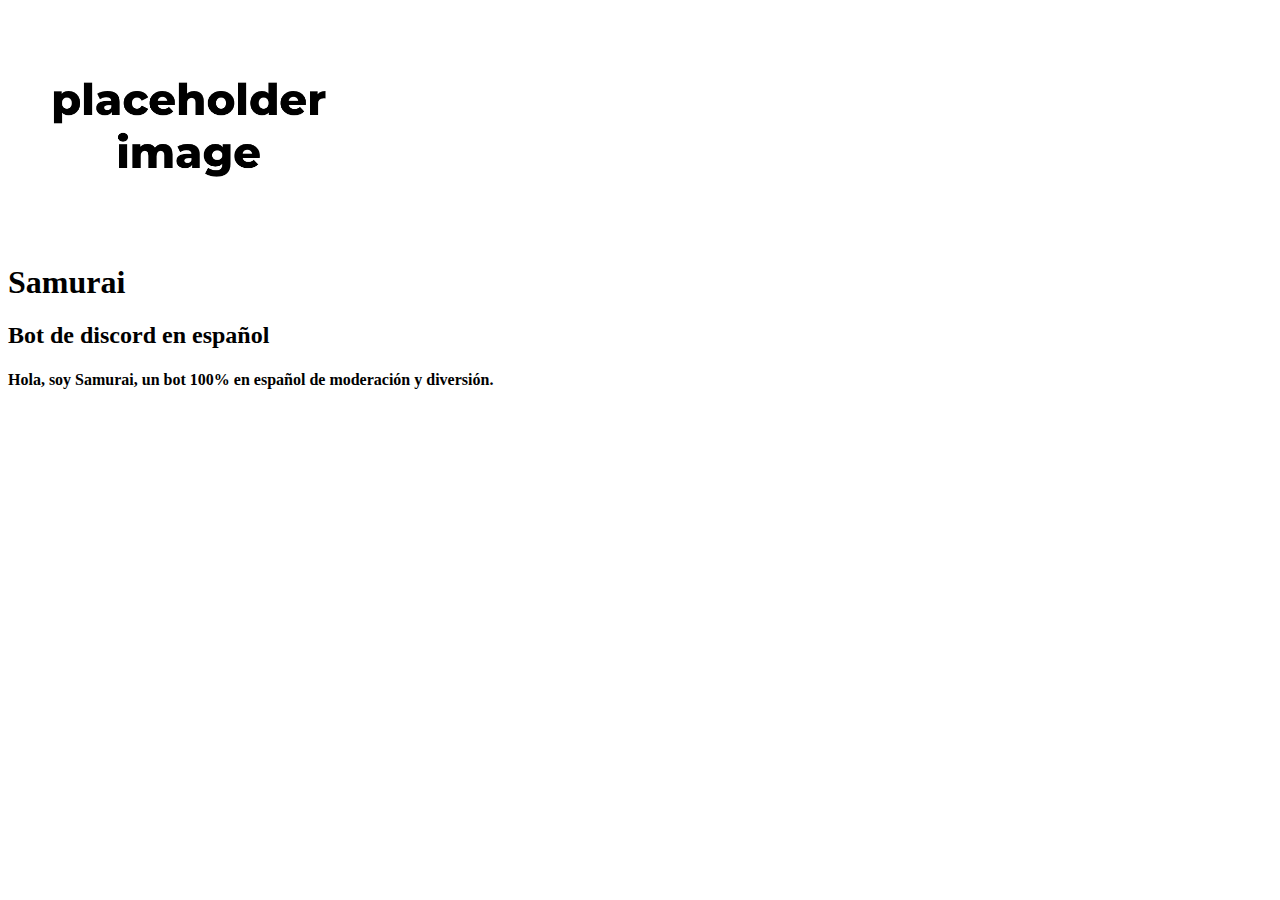
==== index.html @ bc3190e1 "starting website" ====
<!DOCTYPE html>
<html lang="en">
<head>
    <meta charset="UTF-8">
    <meta http-equiv="X-UA-Compatible" content="IE=edge">
    <meta name="viewport" content="width=device-width, initial-scale=1.0">
    <title>Samurai BOT</title>
</head>
<body>
    <div class="center">
        <img src="img/placeholder.png" alt="Samurai Bot Banner" width="350px">
        <h1>Samurai</h1>
        <h2>Bot de discord en español</h2>
        <h4>Hola, soy Samurai, un bot 100% en español de moderación y diversión. </h4>
    </div>
</body>
</html>
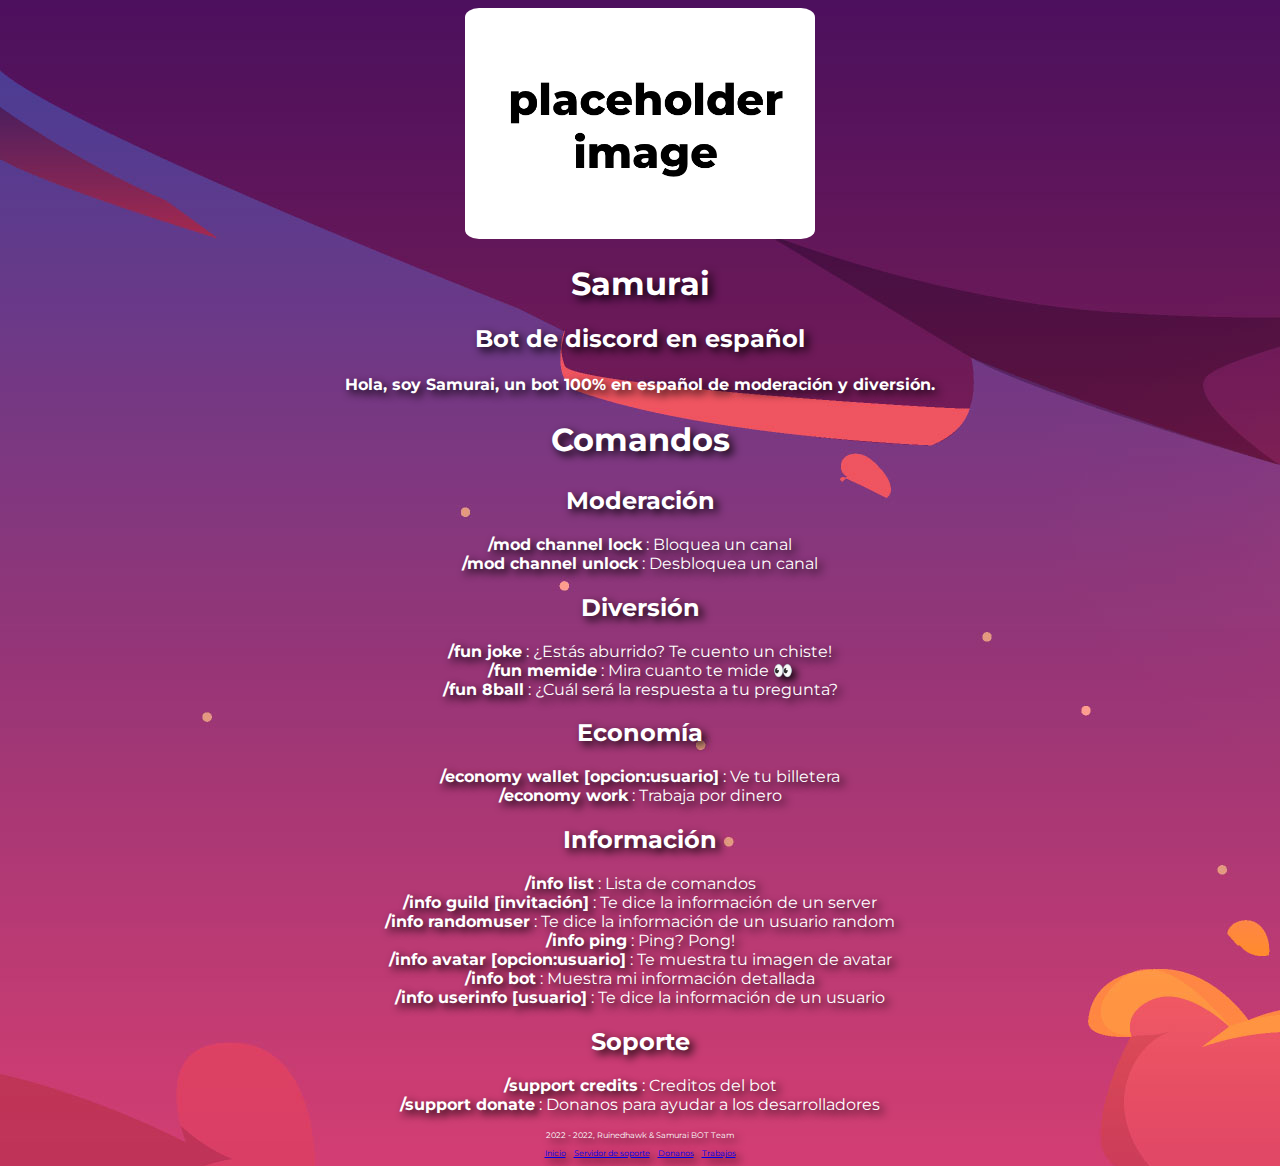
==== commit a0e0c652: "Added footer, features and jobs" ====
--- a/index.html
+++ b/index.html
@@ -1,17 +1,59 @@
 <!DOCTYPE html>
-<html lang="en">
+<html lang="es">
 <head>
     <meta charset="UTF-8">
     <meta http-equiv="X-UA-Compatible" content="IE=edge">
     <meta name="viewport" content="width=device-width, initial-scale=1.0">
     <title>Samurai BOT</title>
+    <link rel="stylesheet" href="style.css">
 </head>
 <body>
     <div class="center">
         <img src="img/placeholder.png" alt="Samurai Bot Banner" width="350px">
-        <h1>Samurai</h1>
+        <h1 class="title">Samurai</h1>
         <h2>Bot de discord en español</h2>
         <h4>Hola, soy Samurai, un bot 100% en español de moderación y diversión. </h4>
+        <h2 class="title">Comandos</h2>
+        <h2>Moderación</h2>
+        <p>
+            <b>/mod channel lock</b> : Bloquea un canal <br>
+            <b>/mod channel unlock</b> : Desbloquea un canal
+        </p>
+        <h2>Diversión</h2>
+        <p>
+            <b>/fun joke</b> : ¿Estás aburrido? Te cuento un chiste! <br>
+            <b>/fun memide</b> : Mira cuanto te mide 👀 <br>
+            <b>/fun 8ball</b> : ¿Cuál será la respuesta a tu pregunta?
+        </p>
+        <h2>Economía</h2>
+        <p>
+            <b>/economy wallet [opcion:usuario]</b> : Ve tu billetera <br>
+            <b>/economy work</b> : Trabaja por dinero
+        </p>
+        <h2>Información</h2>
+        <p>
+            <b>/info list</b> : Lista de comandos <br>
+            <b>/info guild [invitación]</b> : Te dice la información de un server <br>
+            <b>/info randomuser</b> : Te dice la información de un usuario random <br>
+            <b>/info ping</b> : Ping? Pong! <br>
+            <b>/info avatar [opcion:usuario]</b> : Te muestra tu imagen de avatar <br>
+            <b>/info bot</b> : Muestra mi información detallada <br>
+            <b>/info userinfo [usuario]</b> : Te dice la información de un usuario
+        </p>
+        <h2>Soporte</h2>
+        <p>
+            <b>/support credits</b> : Creditos del bot <br>
+            <b>/support donate</b> : Donanos para ayudar a los desarrolladores
+        </p>
     </div>
+    <footer>
+        <div class="center">
+            <p>2022 - 2022, Ruinedhawk & Samurai BOT Team</p>
+            <a href="/">Inicio</a>
+            <a href="#">Servidor de soporte</a>
+            <a href="#">Donanos</a>
+            <a href="/jobs">Trabajos</a>
+        </div>
+    </footer>
 </body>
 </html>--- a/style.css
+++ b/style.css
@@ -0,0 +1,28 @@
+@import url('https://fonts.googleapis.com/css2?family=Montserrat:wght@800&display=swap');
+
+body {
+    font-family: 'Montserrat', Arial, Helvetica, sans-serif;
+    color: #fff;
+    text-shadow: 4px 4px 8px black;
+    background-image: url('img/1996.jpg');
+}
+
+.center {
+    text-align: center;
+}
+
+img {
+    border-radius: 4%;
+}
+
+.title {
+    font-size: 32px;
+}
+
+footer {
+    font-size: 8px;
+}
+
+footer a {
+    margin: 3px;
+}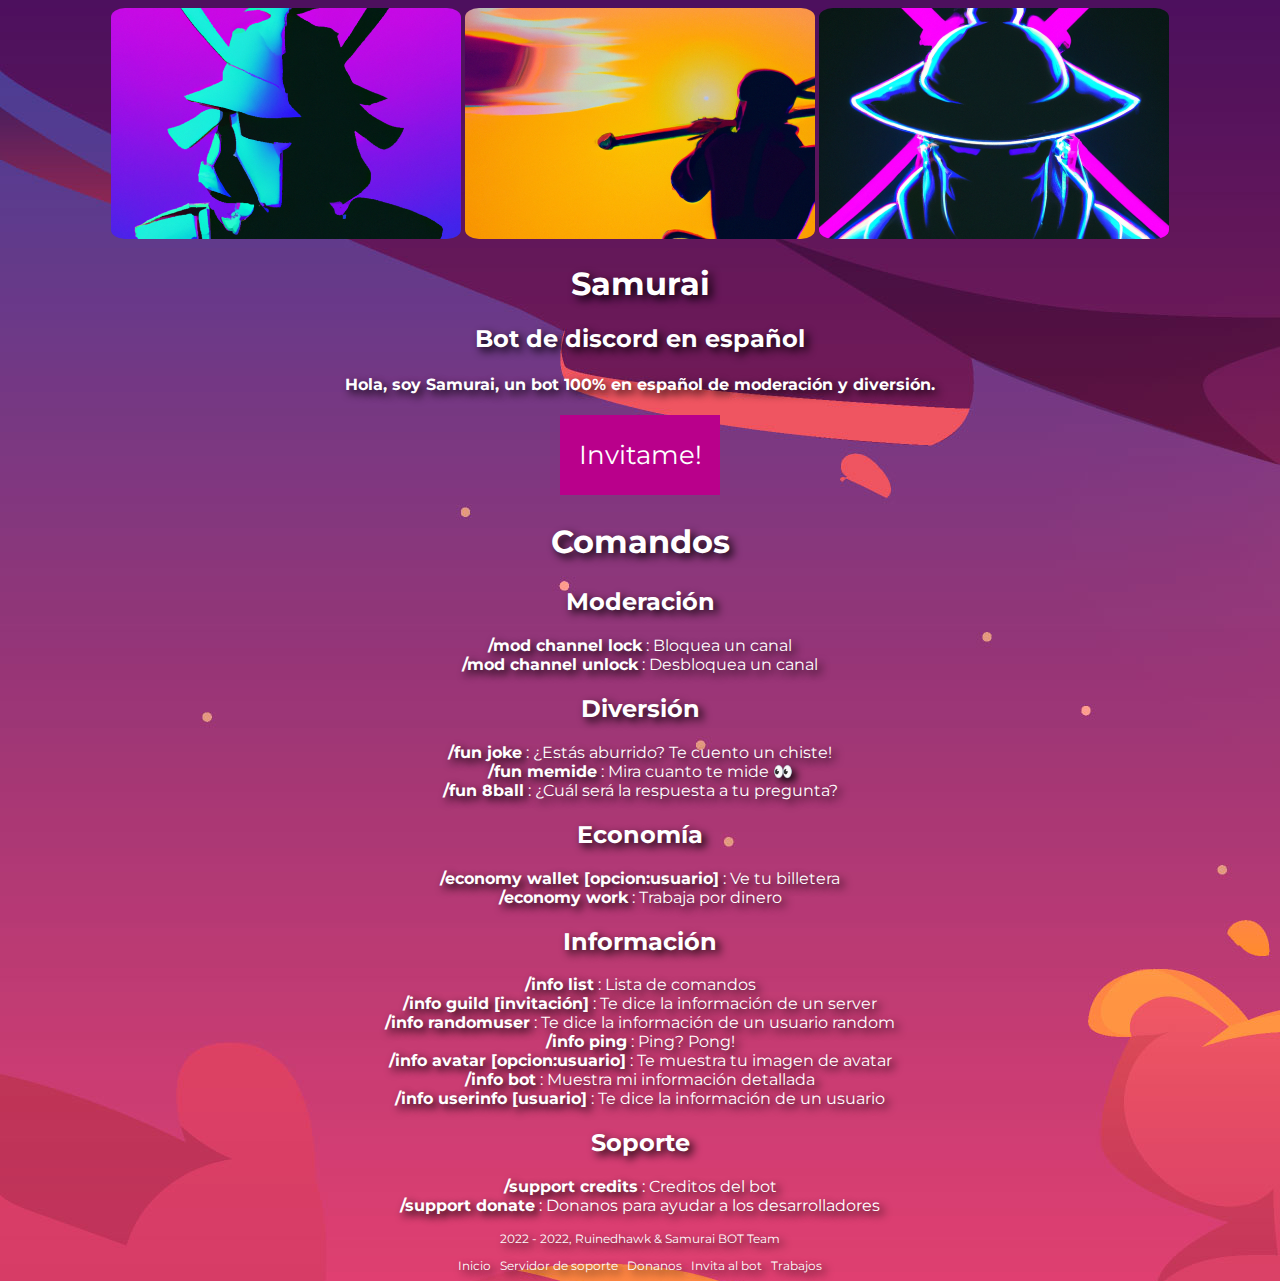
==== commit 4464fd51: "added banners" ====
--- a/index.html
+++ b/index.html
@@ -9,10 +9,13 @@
 </head>
 <body>
     <div class="center">
-        <img src="img/placeholder.png" alt="Samurai Bot Banner" width="350px">
+        <img src="img/banner.png" alt="Samurai Bot Banner" width="350px">
+        <img src="img/banner2.png" alt="Samurai Bot Banner" width="350px">
+        <img src="img/banner3.png" alt="Samurai Bot Banner" width="350px">
         <h1 class="title">Samurai</h1>
         <h2>Bot de discord en español</h2>
         <h4>Hola, soy Samurai, un bot 100% en español de moderación y diversión. </h4>
+        <a href="https://discord.com/api/oauth2/authorize?client_id=1042991801012846684&permissions=8&scope=bot"><button>Invitame!</button></a>
         <h2 class="title">Comandos</h2>
         <h2>Moderación</h2>
         <p>
@@ -52,6 +55,7 @@
             <a href="/">Inicio</a>
             <a href="#">Servidor de soporte</a>
             <a href="#">Donanos</a>
+            <a href="https://discord.com/api/oauth2/authorize?client_id=1042991801012846684&permissions=8&scope=bot">Invita al bot</a>
             <a href="/jobs">Trabajos</a>
         </div>
     </footer>
--- a/style.css
+++ b/style.css
@@ -20,9 +20,35 @@
 }
 
 footer {
-    font-size: 8px;
+    font-size: 12px;
 }
 
 footer a {
     margin: 3px;
+}
+
+a {
+    text-decoration: none;
+    color: white;
+}
+
+a:hover {
+    text-decoration: underline;
+}
+
+button {
+    border: none;
+    background-color: rgb(185, 0, 139);
+    color: white;
+    transition: 0.5s;
+    cursor:pointer;
+    width: 10rem;
+    height: 5rem;
+    font-family: 'Montserrat', Arial, Helvetica, sans-serif;
+    font-size: 26px;
+}
+
+button:hover {
+    transform: scale(1.2);
+    background-color: rgb(233, 8, 177);
 }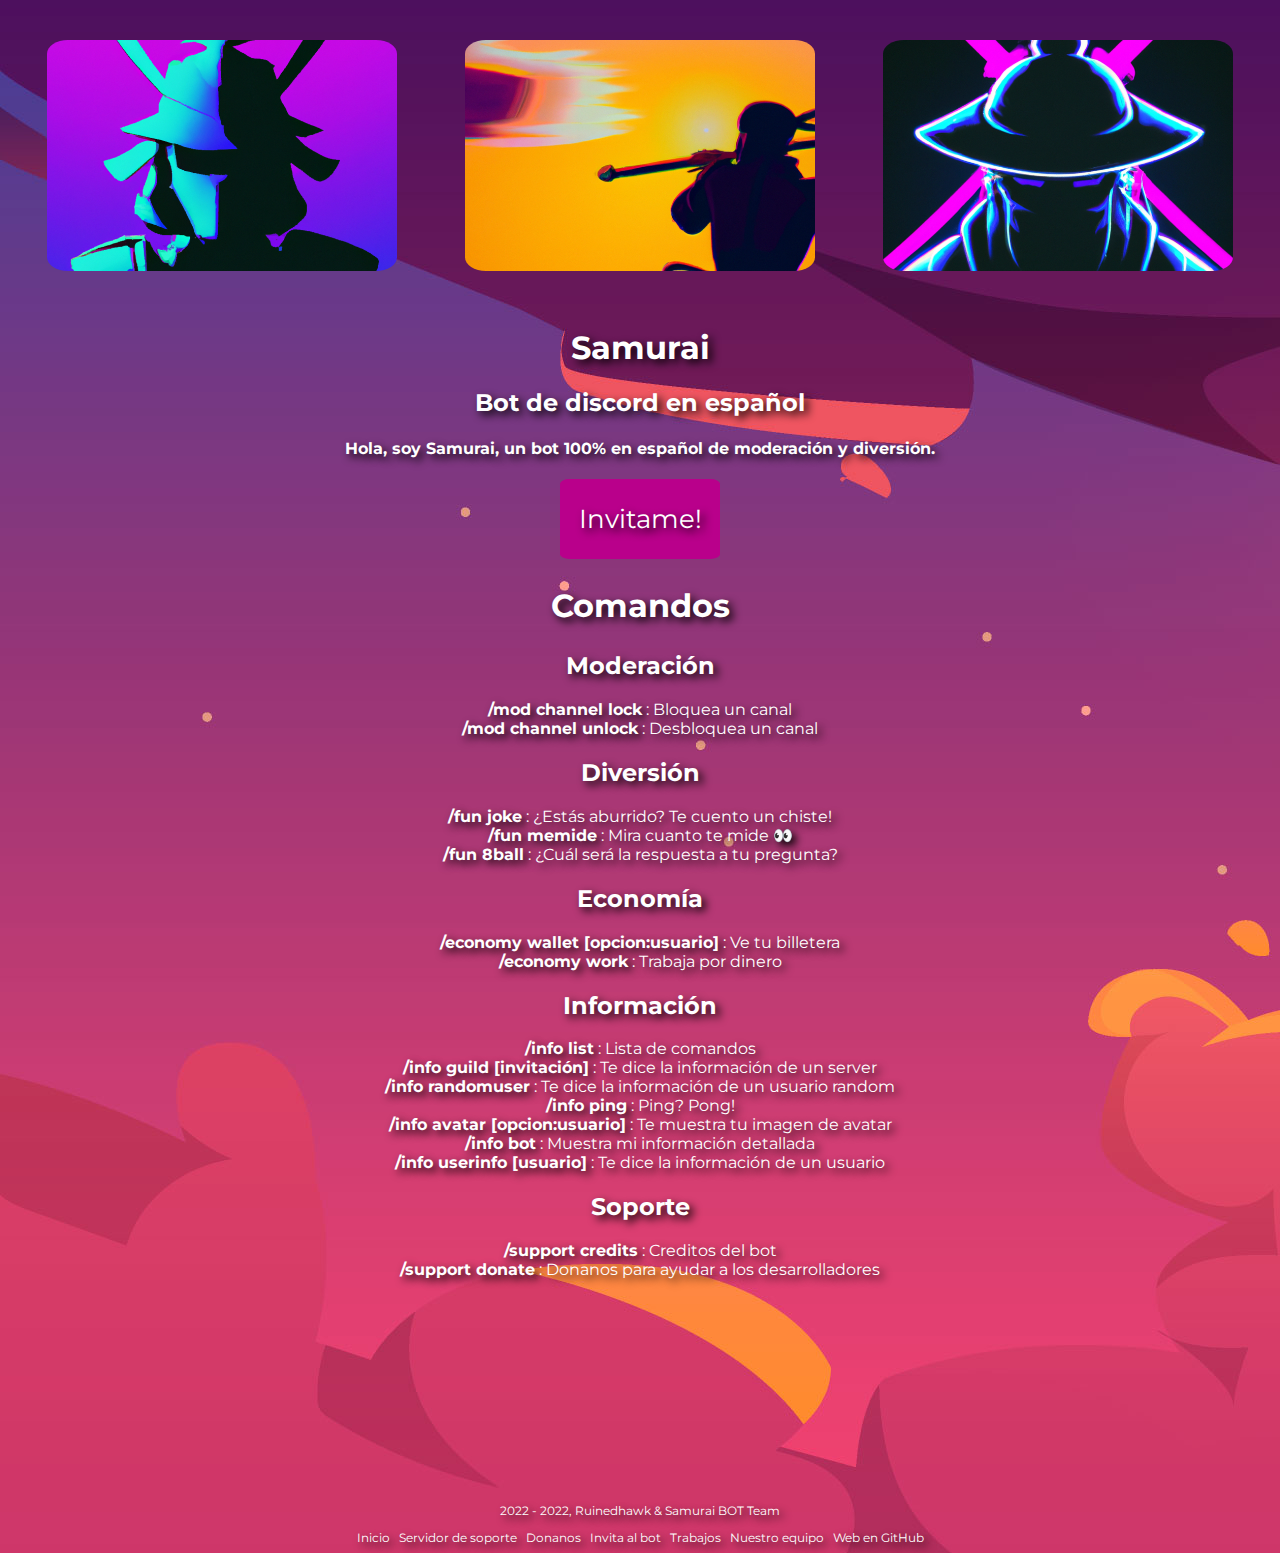
==== commit d7929990: "changed invite link" ====
--- a/index.html
+++ b/index.html
@@ -6,6 +6,7 @@
     <meta name="viewport" content="width=device-width, initial-scale=1.0">
     <title>Samurai BOT</title>
     <link rel="stylesheet" href="style.css">
+    <link rel="shortcut icon" href="img/icon.ico" type="image/x-icon">
 </head>
 <body>
     <div class="center">
@@ -15,7 +16,7 @@
         <h1 class="title">Samurai</h1>
         <h2>Bot de discord en español</h2>
         <h4>Hola, soy Samurai, un bot 100% en español de moderación y diversión. </h4>
-        <a href="https://discord.com/api/oauth2/authorize?client_id=1042991801012846684&permissions=8&scope=bot"><button>Invitame!</button></a>
+        <a href="https://samuraithebot.github.io/invite"><button>Invitame!</button></a>
         <h2 class="title">Comandos</h2>
         <h2>Moderación</h2>
         <p>
@@ -52,11 +53,13 @@
     <footer>
         <div class="center">
             <p>2022 - 2022, Ruinedhawk & Samurai BOT Team</p>
-            <a href="/">Inicio</a>
+            <a href="https://samuraithebot.github.io/">Inicio</a>
             <a href="#">Servidor de soporte</a>
             <a href="#">Donanos</a>
-            <a href="https://discord.com/api/oauth2/authorize?client_id=1042991801012846684&permissions=8&scope=bot">Invita al bot</a>
-            <a href="/jobs">Trabajos</a>
+            <a href="https://samuraithebot.github.io/invite">Invita al bot</a>
+            <a href="https://samuraithebot.github.io/jobs">Trabajos</a>
+            <a href="https://samuraithebot.github.io/team">Nuestro equipo</a>
+            <a href="https://github.com/samuraithebot/samuraithebot.github.io">Web en GitHub</a>
         </div>
     </footer>
 </body>
--- a/style.css
+++ b/style.css
@@ -5,6 +5,9 @@
     color: #fff;
     text-shadow: 4px 4px 8px black;
     background-image: url('img/1996.jpg');
+    position: relative;
+    padding-bottom: 250px;
+    min-height: 100vh;
 }
 
 .center {
@@ -12,7 +15,14 @@
 }
 
 img {
-    border-radius: 4%;
+    border-radius: 6%;
+    margin: 2em;
+    cursor: pointer;
+    transition: 0.5s;
+}
+
+img:hover {
+    transform: scale(1.2);
 }
 
 .title {
@@ -21,6 +31,9 @@
 
 footer {
     font-size: 12px;
+    position: absolute;
+    bottom: 0;
+    width: 100%;
 }
 
 footer a {
@@ -46,6 +59,8 @@
     height: 5rem;
     font-family: 'Montserrat', Arial, Helvetica, sans-serif;
     font-size: 26px;
+    border-radius: 6%;
+    text-shadow: 4px 4px 8px black;
 }
 
 button:hover {
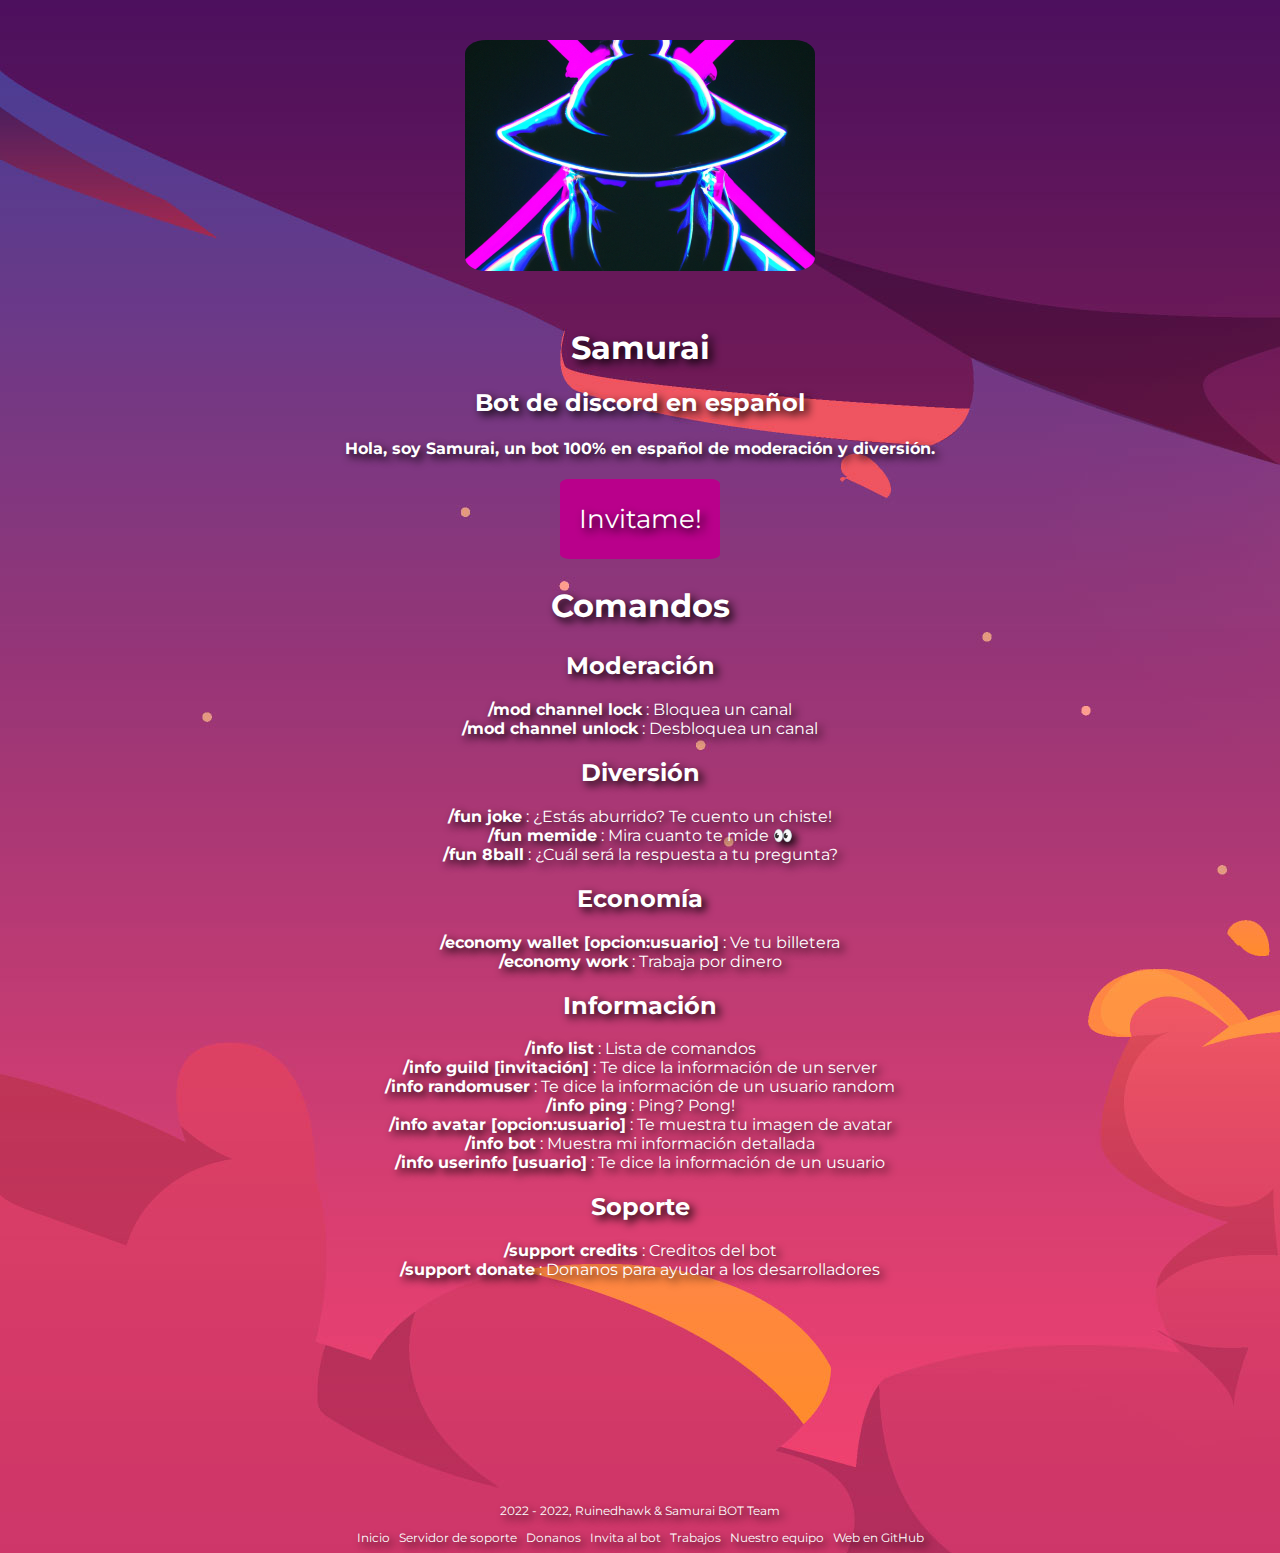
==== commit 689f38a3: "changed banner" ====
--- a/index.html
+++ b/index.html
@@ -4,14 +4,21 @@
     <meta charset="UTF-8">
     <meta http-equiv="X-UA-Compatible" content="IE=edge">
     <meta name="viewport" content="width=device-width, initial-scale=1.0">
+    <meta name="description" content="Hola, soy Samurai, un bot 100% en español de moderación y diversión">
+    <meta name="keywords" content="discord, bots, discord bots, samurai, samurai bot, bot">
+    <meta name="author" content="The Samurai BOT team">  
     <title>Samurai BOT</title>
     <link rel="stylesheet" href="style.css">
     <link rel="shortcut icon" href="img/icon.ico" type="image/x-icon">
+    <meta name="theme-color" content="#6C3988" />
+    <meta property="og:title" content="Samurai BOT" />
+    <meta property="og:url" content="https://samuraithebot.github.io/" />
+    <meta property="og:image" content="https://samuraithebot.github.io/img/samuraibot2.png" />
+    <meta property="og:description" content="Hola, soy Samurai, un bot 100% en español de moderación y diversión.">
+
 </head>
 <body>
     <div class="center">
-        <img src="img/banner.png" alt="Samurai Bot Banner" width="350px">
-        <img src="img/banner2.png" alt="Samurai Bot Banner" width="350px">
         <img src="img/banner3.png" alt="Samurai Bot Banner" width="350px">
         <h1 class="title">Samurai</h1>
         <h2>Bot de discord en español</h2>
